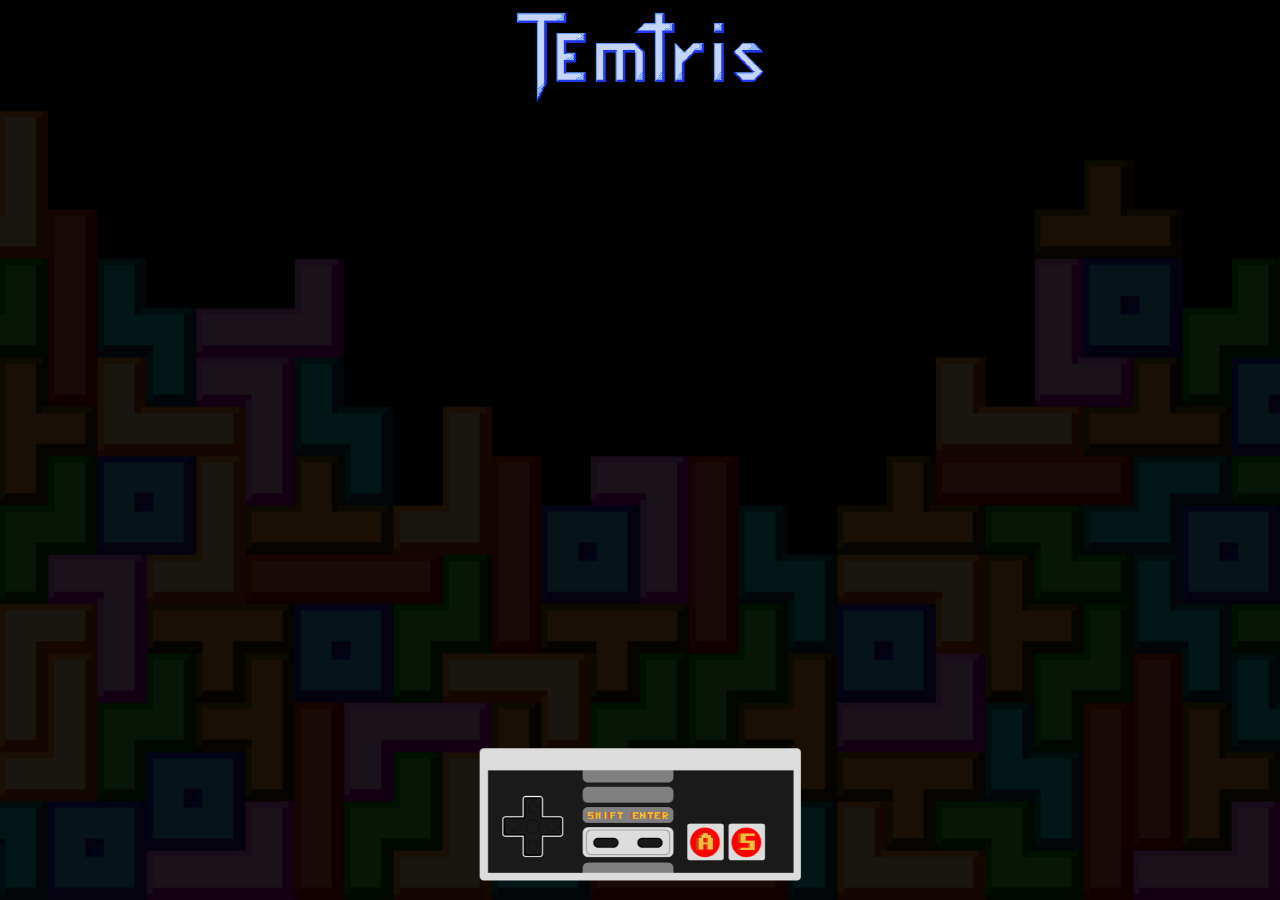
==== docs/index.html @ 8927f365 "Budowa GitHub Pages" ====
<!DOCTYPE html>
<html>
	<head>
		<meta http-equiv="Content-Type" content="text/html; charset=utf-8">
		<title>Temtris Demo</title>
		<link rel="stylesheet" href="style.css">
		<script type="text/javascript" src="jsnes.min.js"></script>
		<script type="text/javascript" src="jsnes.min.js.map"></script>
		<script type="text/javascript" src="nes-embed.js"></script>
		<script>window.onload = function(){nes_load_url("nes-canvas", "temtris.nes");}</script>
	</head>
	<body>
		<div class="przyciemniacz"></div>
		<div class="logo">
			<img src="logo.png" />
		</div>
		<div class="emulator">
			<canvas id="nes-canvas" width="256" height="240"/>
		</div>
		<div class="kontroler">
		<img src="kontroler.png" />
		</div>
	</body>
</html>
---- docs/style.css ----
* {
	margin: 0;
	padding: 0;
	box-sizing: border-box;
}

html {
	height: 100%;
}

body {
	background-image: url('temtris_tlo.png');
	background-size: cover;
	background-position: bottom;
	background-repeat: no-repeat;
	height: 100%;
	padding-top: 1%;
}

.przyciemniacz {
	position: fixed;
	left: 0;
	top: 0;
	width: 100%;
	height: 100%;
	background-color: rgba(0,0,0,0.9);
	z-index: 1;
}

.logo {
	position: relative;
	height: 10%;
	z-index: 2;
}

.logo img {
	height: 100%;
	width: 100%;
	object-fit: contain;
}

.emulator {
	position: relative;
	margin: 1% auto;
	height: 70%;
	z-index: 2;
}

.emulator canvas {
	height: 100%;
	width: 100%;
	object-fit: contain;
}

.kontroler {
	position: relative;
	height: 15%;
	z-index: 2;
}

.kontroler img {
	height: 100%;
	width: 100%;
	object-fit: contain;
}
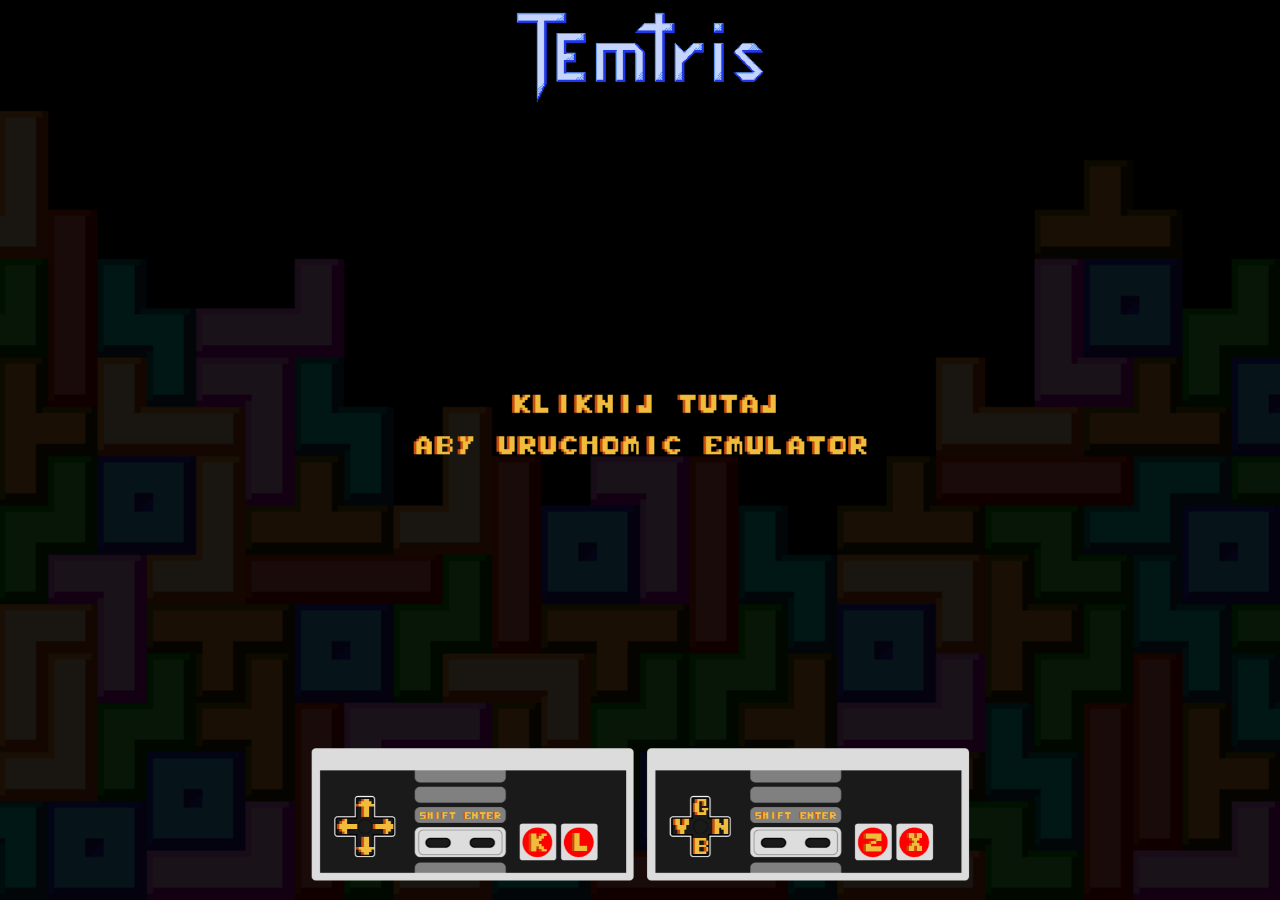
==== commit 1d5cb072: "Naprawa uruchamiania emulatora dla chromium" ====
--- a/docs/index.html
+++ b/docs/index.html
@@ -7,7 +7,15 @@
 		<script type="text/javascript" src="jsnes.min.js"></script>
 		<script type="text/javascript" src="jsnes.min.js.map"></script>
 		<script type="text/javascript" src="nes-embed.js"></script>
-		<script>window.onload = function(){nes_load_url("nes-canvas", "temtris.nes");}</script>
+		<script>
+			window.onload = function () {
+				document.getElementById("start").addEventListener ("click", function () {
+					const e = document.getElementById("start")
+					e.parentElement.removeChild(e);
+					nes_load_url("nes-canvas", "temtris.nes");
+				});
+			}
+		</script>
 	</head>
 	<body>
 		<div class="przyciemniacz"></div>
@@ -15,6 +23,9 @@
 			<img src="logo.png" />
 		</div>
 		<div class="emulator">
+			<div id="start" class="start">
+				<img src="start.png" />
+			</div>
 			<canvas id="nes-canvas" width="256" height="240"/>
 		</div>
 		<div class="kontroler">
--- a/docs/style.css
+++ b/docs/style.css
@@ -39,6 +39,18 @@
 	object-fit: contain;
 }
 
+.start {
+	width: 100%;
+	height: 100%;
+	position: absolute;
+}
+
+.start img {
+	width: 100%;
+	height: 100%;
+	object-fit: contain;
+}
+
 .emulator {
 	position: relative;
 	margin: 1% auto;
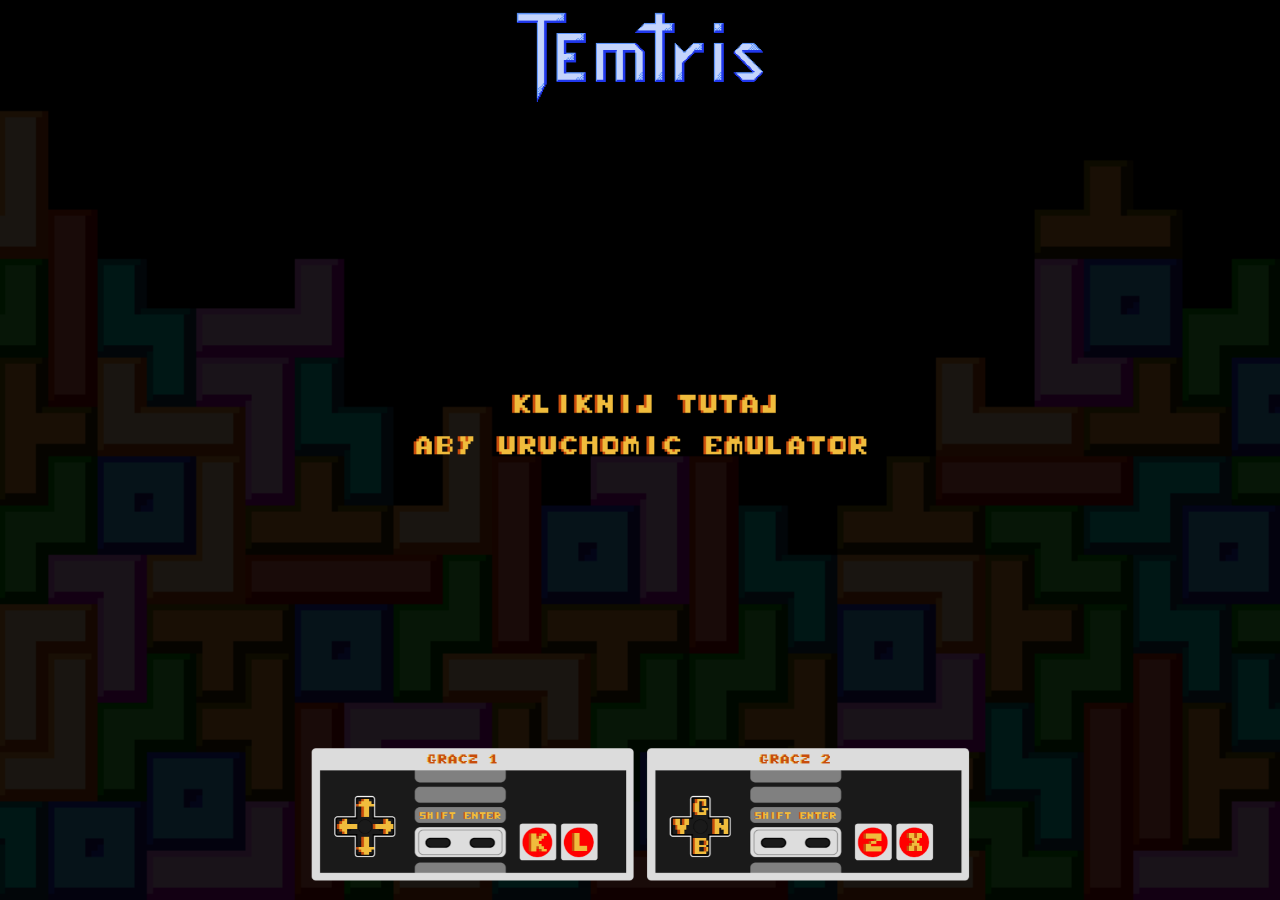
==== commit 763725ed: "Dodanie komentarza HTML o autorze JSNES" ====
--- a/docs/index.html
+++ b/docs/index.html
@@ -22,6 +22,7 @@
 		<div class="logo">
 			<img src="logo.png" />
 		</div>
+		<!-- JSNES jest własnością https://jsnes.org/ -->
 		<div class="emulator">
 			<div id="start" class="start">
 				<img src="start.png" />
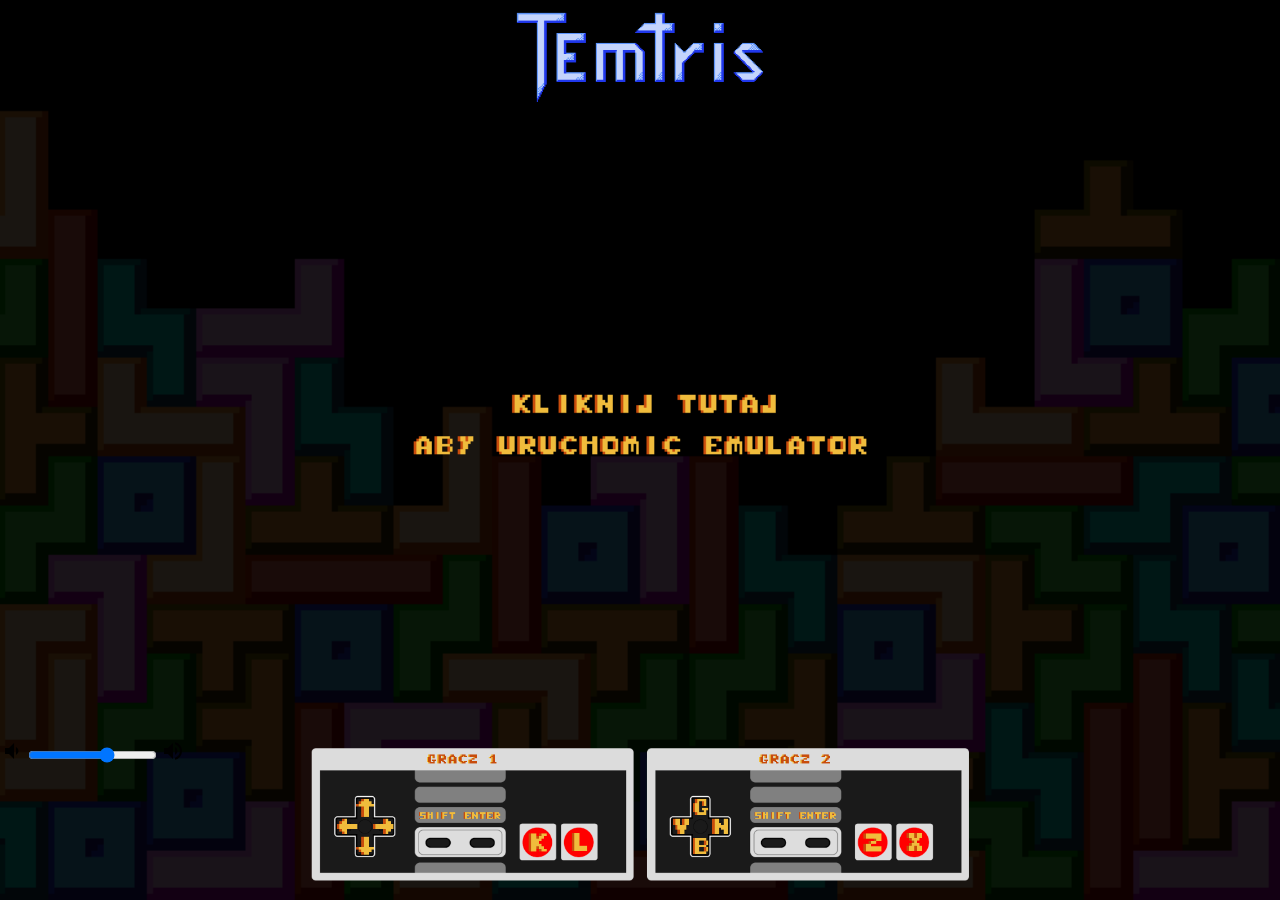
==== commit ac678f6d: "Ulepszenie emulacji Temtrisa w przeglądarce" ====
--- a/docs/index.html
+++ b/docs/index.html
@@ -7,12 +7,25 @@
 		<script type="text/javascript" src="jsnes.min.js"></script>
 		<script type="text/javascript" src="jsnes.min.js.map"></script>
 		<script type="text/javascript" src="nes-embed.js"></script>
+		<link rel="icon" href="favicon.ico" type="image/x-icon" />
+		<link href="https://fonts.googleapis.com/icon?family=Material+Icons" rel="stylesheet">
 		<script>
 			window.onload = function () {
 				document.getElementById("start").addEventListener ("click", function () {
 					const e = document.getElementById("start")
 					e.parentElement.removeChild(e);
-					nes_load_url("nes-canvas", "temtris.nes");
+					nes_load_url("nes-canvas", "Temtris 1.5.3.nes");
+				});
+				
+				let hideSlider;
+				
+				document.addEventListener ("mousemove", function () {
+					document.getElementById("volume-container").style.opacity = 1;
+					clearTimeout (hideSlider);
+					
+					hideSlider = setTimeout(function () {
+						document.getElementById("volume-container").style.opacity = 0;
+					}, 2000);
 				});
 			}
 		</script>
@@ -27,7 +40,12 @@
 			<div id="start" class="start">
 				<img src="start.png" />
 			</div>
-			<canvas id="nes-canvas" width="256" height="240"/>
+			<canvas id="nes-canvas" width="512" height="480"></canvas>
+			<div class="slider-container" id="volume-container">
+				<span class="material-icons">volume_down</span>
+				<input type="range" min="0" max="256" value="160" class="slider" id="volume" onkeydown="event.preventDefault()">
+				<span class="material-icons">volume_up</span>
+			</div>
 		</div>
 		<div class="kontroler">
 		<img src="kontroler.png" />
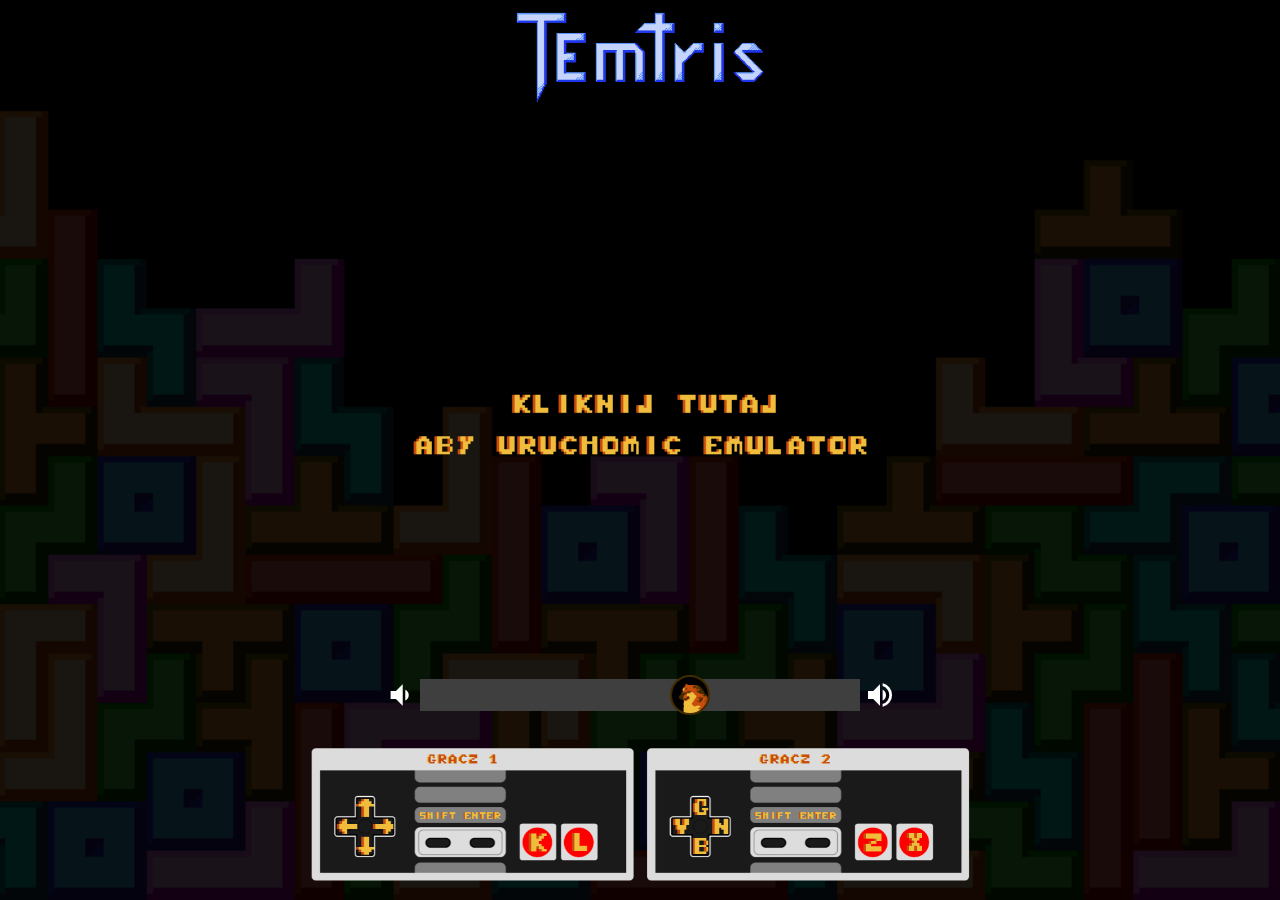
==== commit 4e5ff2a4: "Łatka 1.5.4" ====
--- a/docs/index.html
+++ b/docs/index.html
@@ -14,7 +14,7 @@
 				document.getElementById("start").addEventListener ("click", function () {
 					const e = document.getElementById("start")
 					e.parentElement.removeChild(e);
-					nes_load_url("nes-canvas", "Temtris 1.5.3.nes");
+					nes_load_url("nes-canvas", "Temtris 1.5.4.nes");
 				});
 				
 				let hideSlider;
--- a/docs/style.css
+++ b/docs/style.css
@@ -74,4 +74,64 @@
 	height: 100%;
 	width: 100%;
 	object-fit: contain;
+}
+
+.slider-container {
+	width: 512px;
+	position: absolute;
+	bottom: 20px;
+	right: calc(50% - 256px);
+}
+
+.slider-container span.material-icons {
+	color: white;
+	font-size: 2em;
+	display: inline-block;
+}
+
+.slider {
+	-webkit-appearance: none;
+	appearance: none;
+	display: inline-block;
+	width: 440px;
+	height: 32px;
+	background: #3f3f3f;
+	outline: none;
+	-webkit-transition: .2s;
+	transition: opacity .2s;
+}
+
+.slider::-webkit-slider-thumb {
+	-webkit-appearance: none;
+	appearance: none;
+	width: 40px;
+	height: 40px;
+	border: 2px solid #402c00;
+	border-radius: 50%;
+	background: url('cheems volume.png');
+	background-position: center;
+	background-size: contain;
+	cursor: pointer;
+}
+
+.slider::-moz-range-thumb {
+	width: 40px;
+	height: 40px;
+	border: 2px solid #402c00;
+	border-radius: 50%;
+	background: url('cheems volume.png');
+	background-position: center;
+	background-size: contain;
+	cursor: pointer;
+}
+
+@media only screen and (max-width: 512px) {
+	.slider-container {
+		width: 100%;
+		right: 0;
+	}
+	
+	.slider {
+		width: calc(100% - 6em);
+	}
 }